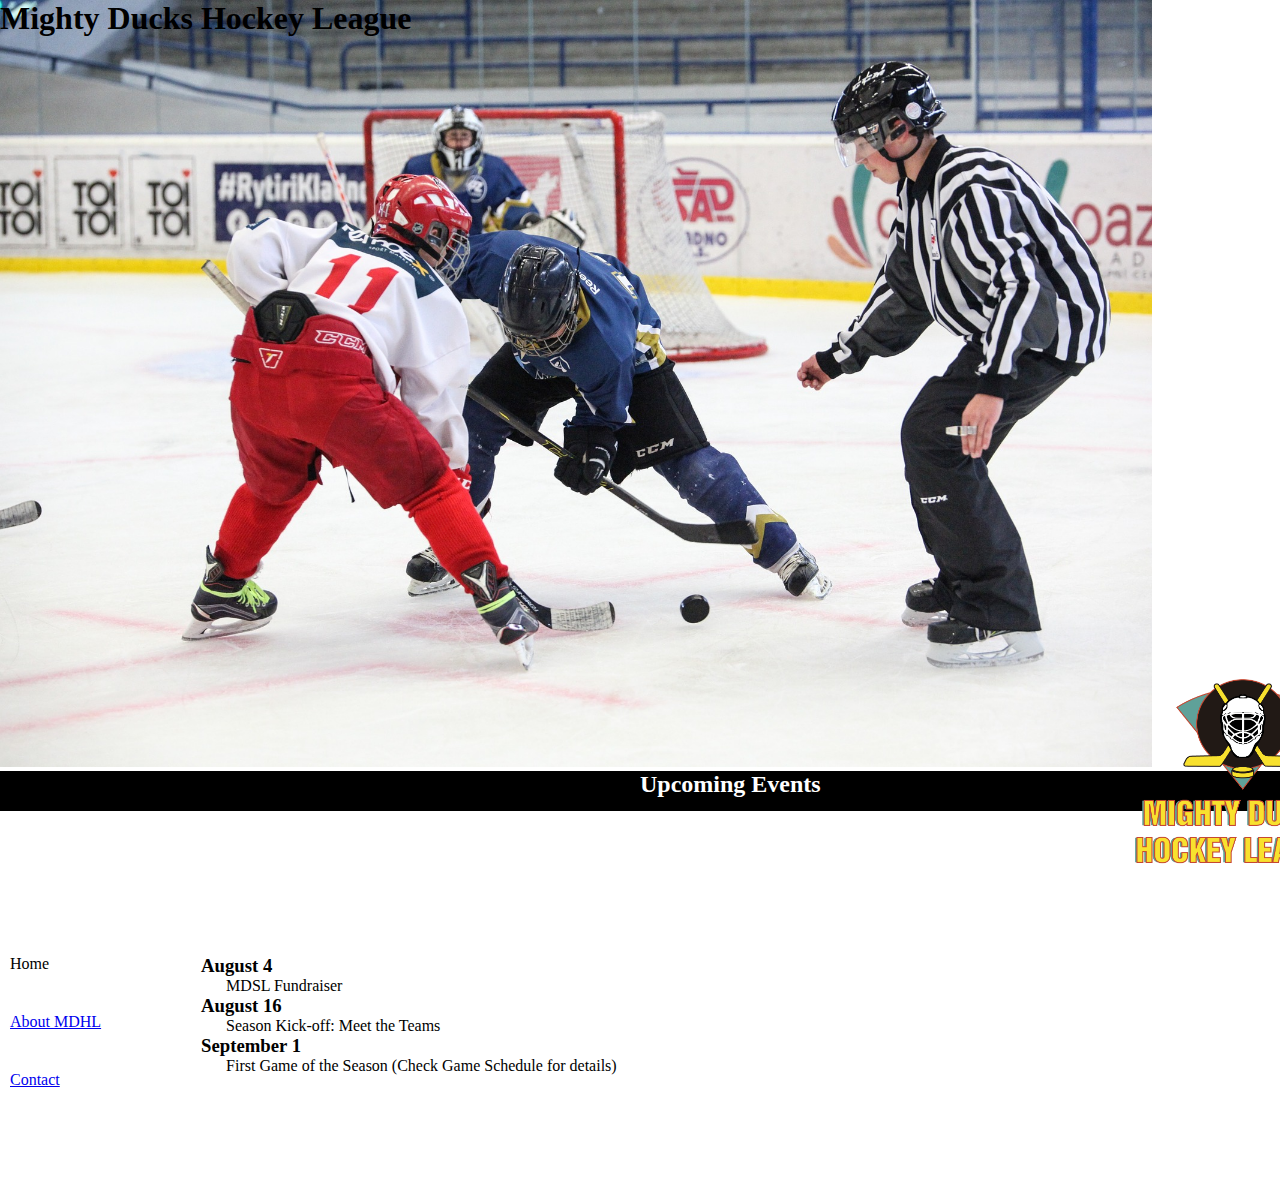
==== index.html @ ace34f19 "First commit for style1" ====
<!DOCTYPE html>
<html lang="en">
    <head>
        <meta charset="UTF-8">
        <meta name="viewport" content="width=device-width, initial-scale=1.0">
        <link rel="stylesheet" href="./styles/style1.css">
        <!-- <link rel="stylesheet" href="./styles/style2.css">
        <link rel="stylesheet" href="./styles/style3.css"> -->
        <title>Mighty Ducks Hockey League</title>
    </head>
    <body>
        <div class="titlesdiv">
            <!-- Div que contiene el titulo y foto-->
            <div class="pictitle">
                <h1>Mighty Ducks Hockey League</h1>
                <img src="./assets/design1_image1.jpg" alt="Una foto de un partido de los Mighty Ducks donde un jugador se encuentra enfrentandose a otro, y el referee esta observando el encuentro.">
            </div>

            <!--Div con el logo y el titulo-->
            <div class="logo-title">
                <h2>Upcoming Events</h2>
                <img class="logopic" src="./assets/LogoMightyducks-01.png" alt="Imagen con el Logo de Mighty Ducks, es un casco de hockey blanco con dos palos amarillos cruzados por detras, y el nombre del equipo en letras amarillas.">
            </div>
        </div>

        <!--Links y contenido de texto-->
        <div class="linksandcontent">
        <!--Div con los links-->
        <div class="links">
            <a href="#" class="currentlink">Home</a>
            <a href="./about.html">About MDHL</a>
            <a href="./contact.html">Contact</a>
        </div>
            <ul>
                <li>
                    <h3 class="listtitles">August 4</h3>
                    <p class="ind-text">MDSL Fundraiser</p>
                </li>
                <li>
                    <h3 class="listtitles">August 16</h3>
                    <p class="ind-text">Season Kick-off: Meet the Teams</p>
                </li>
                <li>
                    <h3 class="listtitles">September 1</h3>
                    <p class="ind-text">First Game of the Season (Check Game Schedule for details)</p>
                </li>
            </ul>
        </div>
    </body>
</html>
---- styles/style1.css ----
* {
    font-family: 'Comic Sans MS', 'Comic Sans', cursive;
    padding: 0;
    margin: 0;
    box-sizing: border-box;
}

img{
    width: 90%;
}

h1{
    position: absolute;
}

.pictitle{
    position: relative;
}

.linksandcontent{
    display: flex;
    flex-direction: row;
    margin-top: -100px;
}

a{
    margin-bottom: 40px;
    margin-left: 10px;
}

.currentlink{
    color: black;
    text-decoration: none;
}

ul{
    list-style: none;
}

.ind-text{
    text-indent: 25px;
}

.links{
    margin-bottom: 50px;
    display: flex;
    flex-direction: column;
    margin-right: 100px;
}

h2{
    color: #ffffff;
    background-color: #000000;
    padding-left: 50%;
    position: relative;
    height: 40px;
}

.contact-text{
    margin-left: 30px;
    margin-top: 20px;
}

.logopic{
    height: 15em;
    width: 15em;
    position: relative;
    top: -10em;
    left: 70em;
}

.titles-div{
    position: absolute;
}
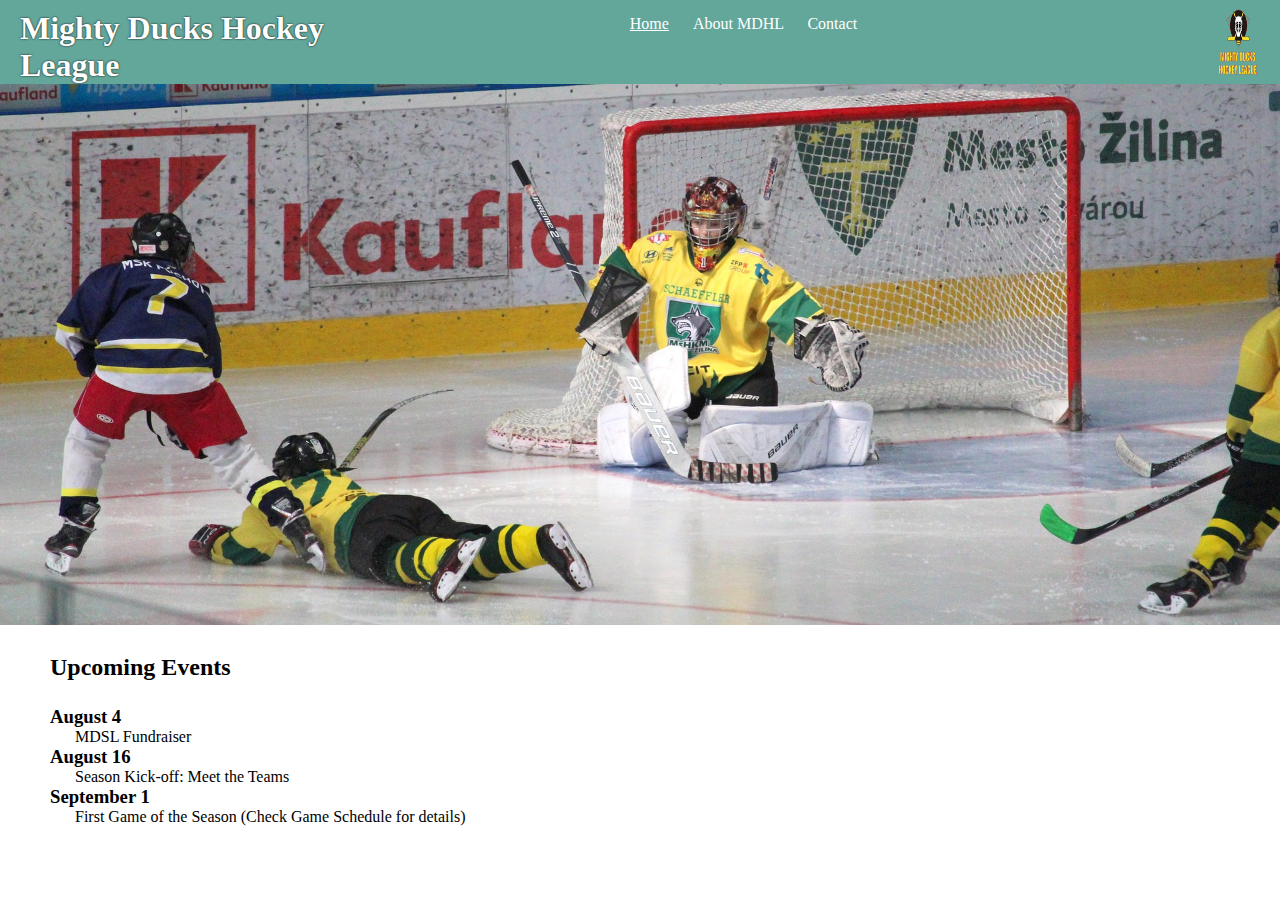
==== commit 39f423a8: "First commit for tarea3" ====
--- a/index.html
+++ b/index.html
@@ -3,35 +3,29 @@
     <head>
         <meta charset="UTF-8">
         <meta name="viewport" content="width=device-width, initial-scale=1.0">
-        <link rel="stylesheet" href="./styles/style1.css">
-        <!-- <link rel="stylesheet" href="./styles/style2.css">
-        <link rel="stylesheet" href="./styles/style3.css"> -->
+        <link rel="stylesheet" href="./styles/style3.css">
         <title>Mighty Ducks Hockey League</title>
     </head>
     <body>
-        <div class="titlesdiv">
-            <!-- Div que contiene el titulo y foto-->
-            <div class="pictitle">
+        <nav class="navbar">
+            <!-- Div que contiene el titulo, logo y foto -->
+            <div class="titleslogodiv">
                 <h1>Mighty Ducks Hockey League</h1>
-                <img src="./assets/design1_image1.jpg" alt="Una foto de un partido de los Mighty Ducks donde un jugador se encuentra enfrentandose a otro, y el referee esta observando el encuentro.">
-            </div>
-
-            <!--Div con el logo y el titulo-->
-            <div class="logo-title">
-                <h2>Upcoming Events</h2>
+                <!-- Div con los links -->
+                <div class="links">
+                    <a href="#" class="currentlink">Home</a>
+                    <a href="./about.html">About MDHL</a>
+                    <a href="./contact.html">Contact</a>
+                </div>
                 <img class="logopic" src="./assets/LogoMightyducks-01.png" alt="Imagen con el Logo de Mighty Ducks, es un casco de hockey blanco con dos palos amarillos cruzados por detras, y el nombre del equipo en letras amarillas.">
             </div>
-        </div>
-
-        <!--Links y contenido de texto-->
-        <div class="linksandcontent">
-        <!--Div con los links-->
-        <div class="links">
-            <a href="#" class="currentlink">Home</a>
-            <a href="./about.html">About MDHL</a>
-            <a href="./contact.html">Contact</a>
-        </div>
-            <ul>
+        </nav>
+        
+        <!-- Subtitulo y contenido de texto -->
+        <div class="subtitleandcontent">
+            <img src="./assets/design1_image2.jpg" alt="Una foto de un partido de los Mighty Ducks donde un jugador se encuentra enfrentandose a la porteria, y 3 jugadores del equipo contrario tratan de detenerlo.">
+            <h2 class="subtitle">Upcoming Events</h2>
+            <ul class="content">
                 <li>
                     <h3 class="listtitles">August 4</h3>
                     <p class="ind-text">MDSL Fundraiser</p>
--- a/styles/style3.css
+++ b/styles/style3.css
@@ -0,0 +1,71 @@
+* {
+    font-family: 'Comic Sans MS', 'Comic Sans', cursive;
+    padding: 0;
+    margin: 0;
+    box-sizing: border-box;
+}
+
+.navbar{
+    display: sticky;
+    background-color: #63A69A;
+}
+
+.logopic{
+    width: 5%;
+    padding-right: 20px;
+}
+
+.titleslogodiv{
+    display: flex;
+    flex-direction: row;
+    justify-content: space-between;
+}
+
+img{
+    width: 100%;
+}
+
+h1{
+    padding-top: 10px;
+    padding-left: 20px;
+    color: #ffffff;
+    text-shadow: 0 0 2px #000000;
+}
+
+.links{
+    padding-top: 15px;
+    width: 50%;
+    margin-left: 200px;
+}
+
+a{
+    color: #ffffff;
+    text-decoration: none;
+    padding-left: 20px;
+}
+
+.currentlink{
+    text-decoration: underline;
+}
+
+.contactlink{
+    text-decoration: underline;
+    color: rgb(51, 129, 178);
+    background-color: #FFFFFF;
+    border-style: none;
+    box-shadow: none;
+}
+
+ul{
+    list-style: none;
+}
+
+.ind-text{
+    text-indent: 25px;
+}
+
+.subtitle, .content, .contact-text{
+    margin-left: 50px;
+    margin-top: 25px;
+    margin-bottom: 25px;
+}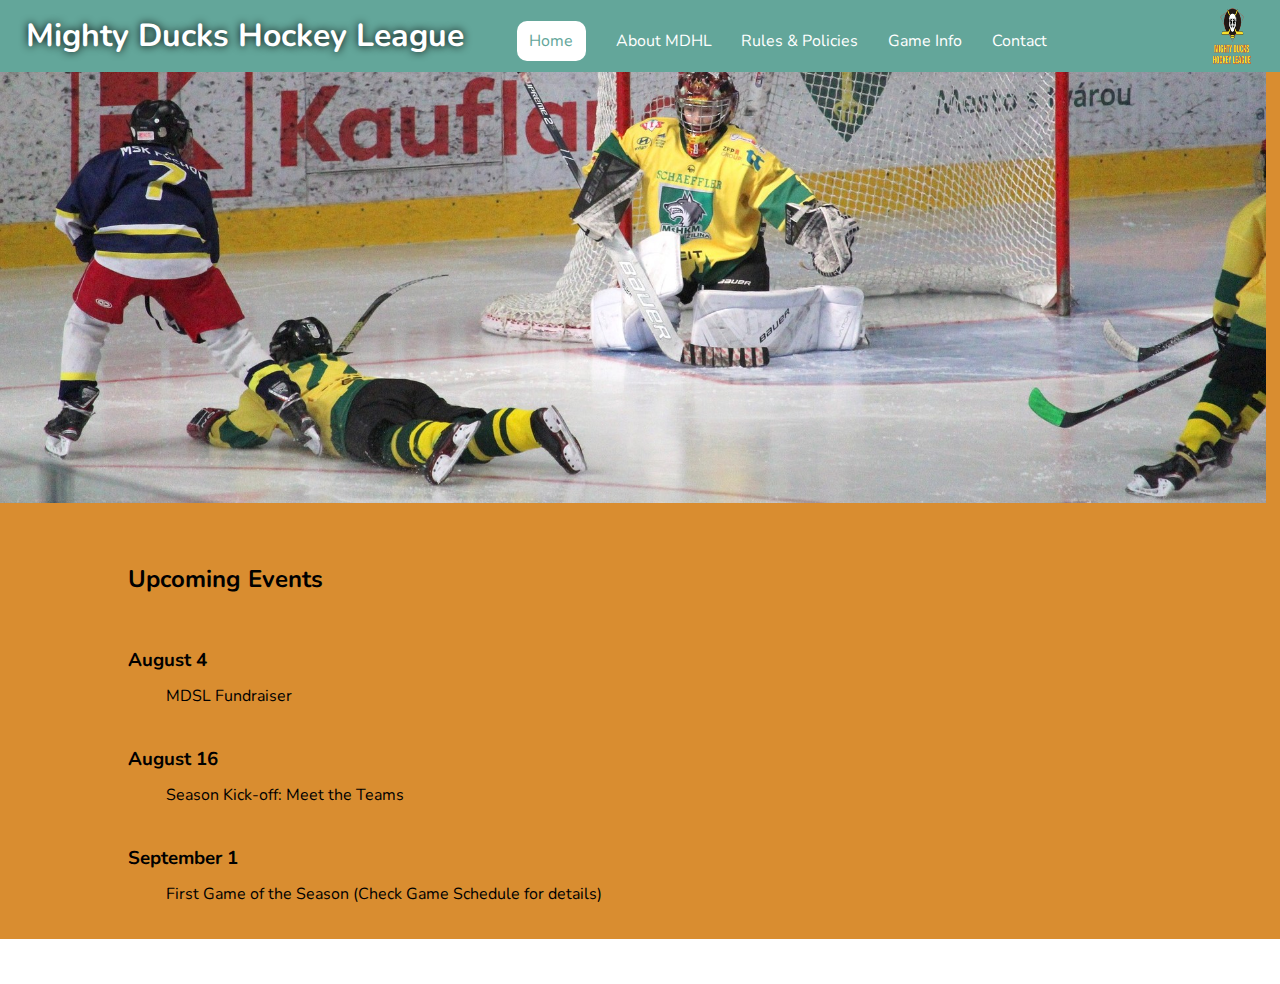
==== commit d8cb7968: "Commit 15/08" ====
--- a/index.html
+++ b/index.html
@@ -3,6 +3,10 @@
     <head>
         <meta charset="UTF-8">
         <meta name="viewport" content="width=device-width, initial-scale=1.0">
+        <link rel="preconnect" href="https://fonts.googleapis.com">
+        <link rel="preconnect" href="https://fonts.gstatic.com" crossorigin>
+        <link href="https://fonts.googleapis.com/css2?family=Nunito&display=swap" rel="stylesheet">
+        <link rel="icon" type="image/x-icon" href="./assets/favicon.png">
         <link rel="stylesheet" href="./styles/style3.css">
         <title>Mighty Ducks Hockey League</title>
     </head>
@@ -15,6 +19,8 @@
                 <div class="links">
                     <a href="#" class="currentlink">Home</a>
                     <a href="./about.html">About MDHL</a>
+                    <a href="./rules.html">Rules & Policies</a>
+                    <a href="./game_info.html">Game Info</a>
                     <a href="./contact.html">Contact</a>
                 </div>
                 <img class="logopic" src="./assets/LogoMightyducks-01.png" alt="Imagen con el Logo de Mighty Ducks, es un casco de hockey blanco con dos palos amarillos cruzados por detras, y el nombre del equipo en letras amarillas.">
--- a/styles/style3.css
+++ b/styles/style3.css
@@ -1,51 +1,58 @@
 * {
-    font-family: 'Comic Sans MS', 'Comic Sans', cursive;
+    font-family: 'Nunito', sans-serif;
     padding: 0;
     margin: 0;
     box-sizing: border-box;
+    line-height: 4vh;
 }
 
 .navbar{
-    display: sticky;
+    position: fixed;
     background-color: #63A69A;
+    width: 100vw;
 }
 
 .logopic{
-    width: 5%;
-    padding-right: 20px;
+    width: 5.5vw;
+    padding-right: 2vw;
 }
 
 .titleslogodiv{
     display: flex;
     flex-direction: row;
     justify-content: space-between;
+    height: 8vh;
 }
 
 img{
-    width: 100%;
+    width: 98.9vw;
 }
 
 h1{
-    padding-top: 10px;
-    padding-left: 20px;
+    padding-top: 2vh;
+    padding-left: 2vw;
     color: #ffffff;
-    text-shadow: 0 0 2px #000000;
+    text-shadow: 0 0 1vh #000000;
 }
 
 .links{
-    padding-top: 15px;
-    width: 50%;
-    margin-left: 200px;
+    padding-top: 2.5vh;
+    width: 50vw;
 }
 
 a{
     color: #ffffff;
     text-decoration: none;
-    padding-left: 20px;
+    padding-left: 2vw;
 }
 
-.currentlink{
-    text-decoration: underline;
+
+.currentlink, a:hover{
+    background-color: #ffffff;
+    color: #63A69A;
+    border-radius: 10px;
+    padding: 1vh 1vw;
+    text-align: center;
 }
 
 .contactlink{
@@ -56,16 +63,53 @@
     box-shadow: none;
 }
 
-ul{
-    list-style: none;
+li{
+    padding-bottom: 3vh;
 }
 
-.ind-text{
-    text-indent: 25px;
+/*Indentacion de texto*/
+.ind-text, .insidelist{
+    text-indent: 3vw;
 }
 
-.subtitle, .content, .contact-text{
-    margin-left: 50px;
-    margin-top: 25px;
-    margin-bottom: 25px;
+.subtitle, .list, .contact-text, .content{
+    margin: 5vh 10vw;
+    list-style: none;
+    list-style-position: inside;
+}
+
+.subtitleandcontent{
+    background-color: #D98D30;
+}
+
+.headings{
+    text-align: center;
+}
+
+/*Defino los items de una lista ordenada como caracteres*/
+.ollist{
+    list-style-type: lower-alpha;
+}
+
+/*Scrollbar*/
+body::-webkit-scrollbar {
+    width: 17px;
+}
+  
+body::-webkit-scrollbar-track {
+    background: #ffffff;
+}
+  
+body::-webkit-scrollbar-thumb {
+    background-color: #63A69A;
+}
+
+/*Para cada input de la tabla*/
+td{
+    padding: 1vh 2vw;
+    text-align: center;
+}
+
+table{
+    margin: 2vh 0vw;
 }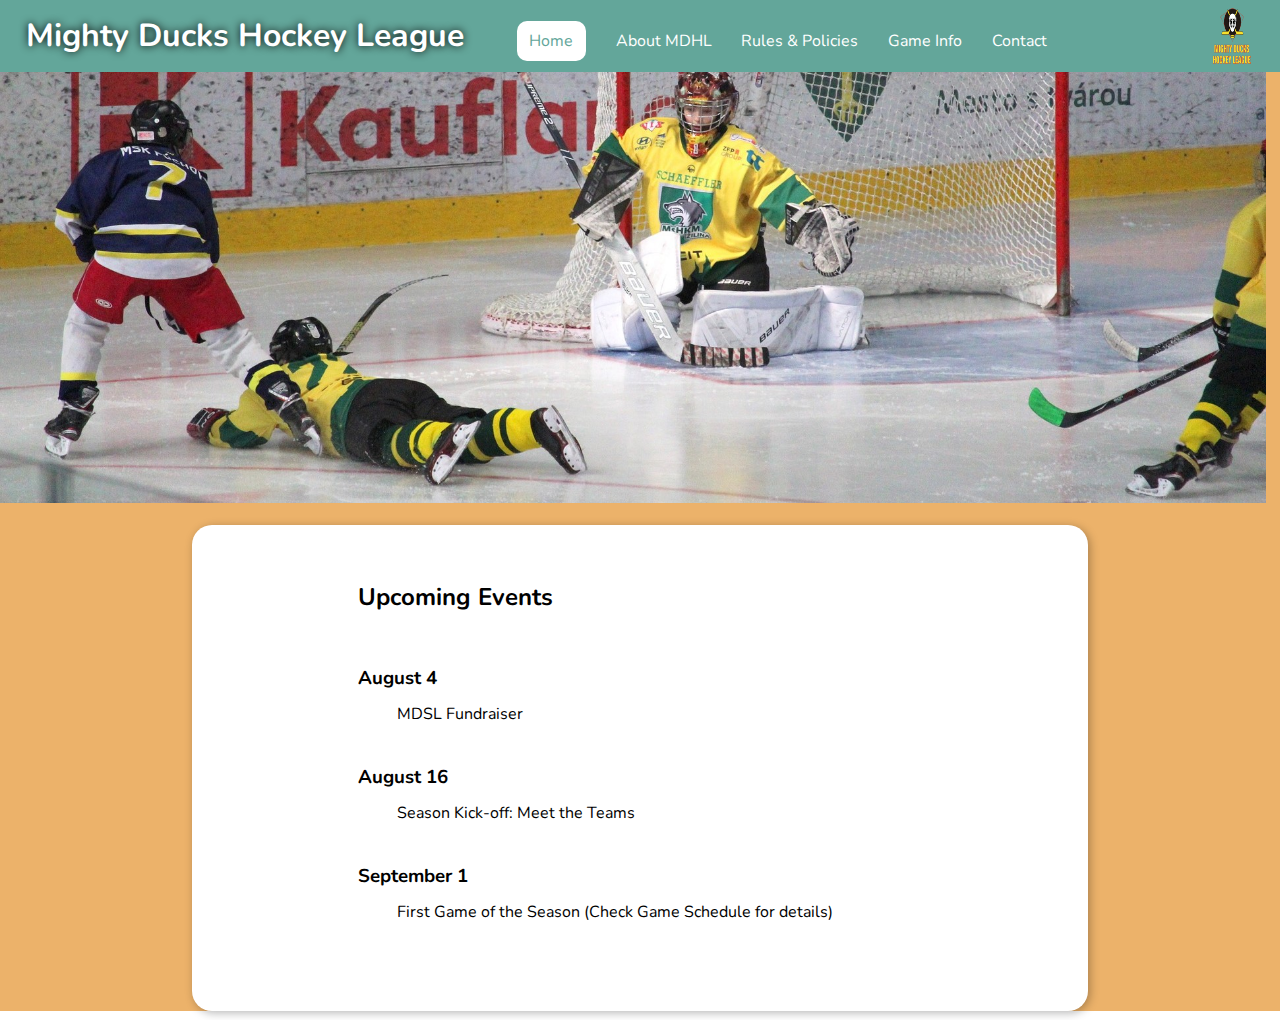
==== commit a062ac55: "Added cards to design" ====
--- a/index.html
+++ b/index.html
@@ -30,21 +30,23 @@
         <!-- Subtitulo y contenido de texto -->
         <div class="subtitleandcontent">
             <img src="./assets/design1_image2.jpg" alt="Una foto de un partido de los Mighty Ducks donde un jugador se encuentra enfrentandose a la porteria, y 3 jugadores del equipo contrario tratan de detenerlo.">
-            <h2 class="subtitle">Upcoming Events</h2>
-            <ul class="content">
-                <li>
-                    <h3 class="listtitles">August 4</h3>
-                    <p class="ind-text">MDSL Fundraiser</p>
-                </li>
-                <li>
-                    <h3 class="listtitles">August 16</h3>
-                    <p class="ind-text">Season Kick-off: Meet the Teams</p>
-                </li>
-                <li>
-                    <h3 class="listtitles">September 1</h3>
-                    <p class="ind-text">First Game of the Season (Check Game Schedule for details)</p>
-                </li>
-            </ul>
+            <div class="cards">
+                <h2 class="subtitle">Upcoming Events</h2>
+                <ul class="content">
+                    <li>
+                        <h3 class="listtitles">August 4</h3>
+                        <p class="ind-text">MDSL Fundraiser</p>
+                    </li>
+                    <li>
+                        <h3 class="listtitles">August 16</h3>
+                        <p class="ind-text">Season Kick-off: Meet the Teams</p>
+                    </li>
+                    <li>
+                        <h3 class="listtitles">September 1</h3>
+                        <p class="ind-text">First Game of the Season (Check Game Schedule for details)</p>
+                    </li>
+                </ul>
+            </div>
         </div>
     </body>
 </html>--- a/styles/style3.css
+++ b/styles/style3.css
@@ -79,7 +79,7 @@
 }
 
 .subtitleandcontent{
-    background-color: #D98D30;
+    background-color: #ecb26a;
 }
 
 .headings{
@@ -112,4 +112,14 @@
 
 table{
     margin: 2vh 0vw;
+}
+
+.cards{
+    background-color: #ffffff;
+    width: 70vw;
+    border-radius: 20px;
+    justify-self: center;
+    margin: 1vh 15vw;
+    padding: 1vh 3vw;
+    box-shadow: 2px 2px 10px rgba(0, 0, 0, 0.288);
 }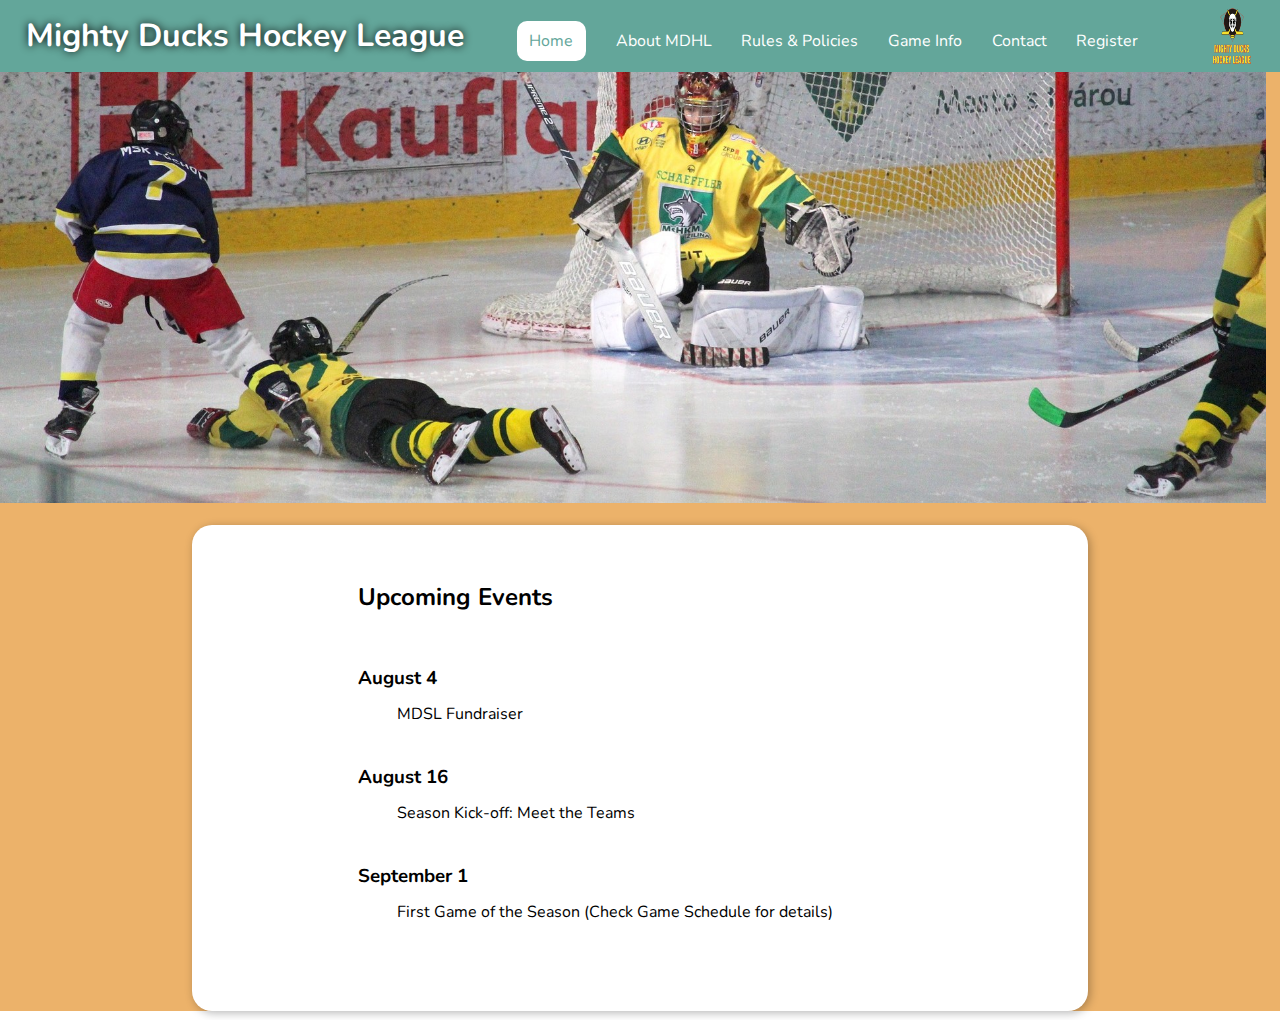
==== commit 6495bda9: "Added registration form and maps" ====
--- a/index.html
+++ b/index.html
@@ -22,6 +22,7 @@
                     <a href="./rules.html">Rules & Policies</a>
                     <a href="./game_info.html">Game Info</a>
                     <a href="./contact.html">Contact</a>
+                    <a href="./registration.html">Register</a>
                 </div>
                 <img class="logopic" src="./assets/LogoMightyducks-01.png" alt="Imagen con el Logo de Mighty Ducks, es un casco de hockey blanco con dos palos amarillos cruzados por detras, y el nombre del equipo en letras amarillas.">
             </div>
--- a/styles/style3.css
+++ b/styles/style3.css
@@ -6,17 +6,20 @@
     line-height: 4vh;
 }
 
+/*Estilo para la navbar*/
 .navbar{
     position: fixed;
     background-color: #63A69A;
     width: 100vw;
 }
 
+/*Estilos para el logo*/
 .logopic{
     width: 5.5vw;
     padding-right: 2vw;
 }
 
+/*Estilos para el logo, el titulo y los links*/
 .titleslogodiv{
     display: flex;
     flex-direction: row;
@@ -24,10 +27,12 @@
     height: 8vh;
 }
 
+/*Imagen tipo banner*/
 img{
     width: 98.9vw;
 }
 
+/*Titulo del navbar*/
 h1{
     padding-top: 2vh;
     padding-left: 2vw;
@@ -35,18 +40,20 @@
     text-shadow: 0 0 1vh #000000;
 }
 
+/*Links de la navbar que redirigen a distintas secciones de la pagina*/
 .links{
     padding-top: 2.5vh;
     width: 50vw;
 }
 
+/*Elementos anchor*/
 a{
     color: #ffffff;
     text-decoration: none;
     padding-left: 2vw;
 }
 
-
+/*Estilos para los anchor cuando nos situamos en su pagina o cuando pasamos el mouse por encima de ellos*/
 .currentlink, a:hover{
     background-color: #ffffff;
     color: #63A69A;
@@ -55,6 +62,7 @@
     text-align: center;
 }
 
+/*Links de contacto (mails)*/
 .contactlink{
     text-decoration: underline;
     color: rgb(51, 129, 178);
@@ -72,12 +80,14 @@
     text-indent: 3vw;
 }
 
+/*Estilos para los h2 (titulos de cada seccion), listas y contenido*/
 .subtitle, .list, .contact-text, .content{
     margin: 5vh 10vw;
     list-style: none;
     list-style-position: inside;
 }
 
+/*Color de fondo para la seccion de contenido*/
 .subtitleandcontent{
     background-color: #ecb26a;
 }
@@ -110,10 +120,12 @@
     text-align: center;
 }
 
+/*Estilos para las tablas*/
 table{
     margin: 2vh 0vw;
 }
 
+/*Cards para el contenido*/
 .cards{
     background-color: #ffffff;
     width: 70vw;
@@ -122,4 +134,18 @@
     margin: 1vh 15vw;
     padding: 1vh 3vw;
     box-shadow: 2px 2px 10px rgba(0, 0, 0, 0.288);
+}
+
+/*Estilos para los mapas*/
+.mapsrow{
+    display: flex;
+    flex-direction: row;
+    margin: 0;
+    justify-content: center;
+}
+
+.mapcard{
+    display: flex;
+    flex-direction: column;
+    padding: 2vh 2vw;
 }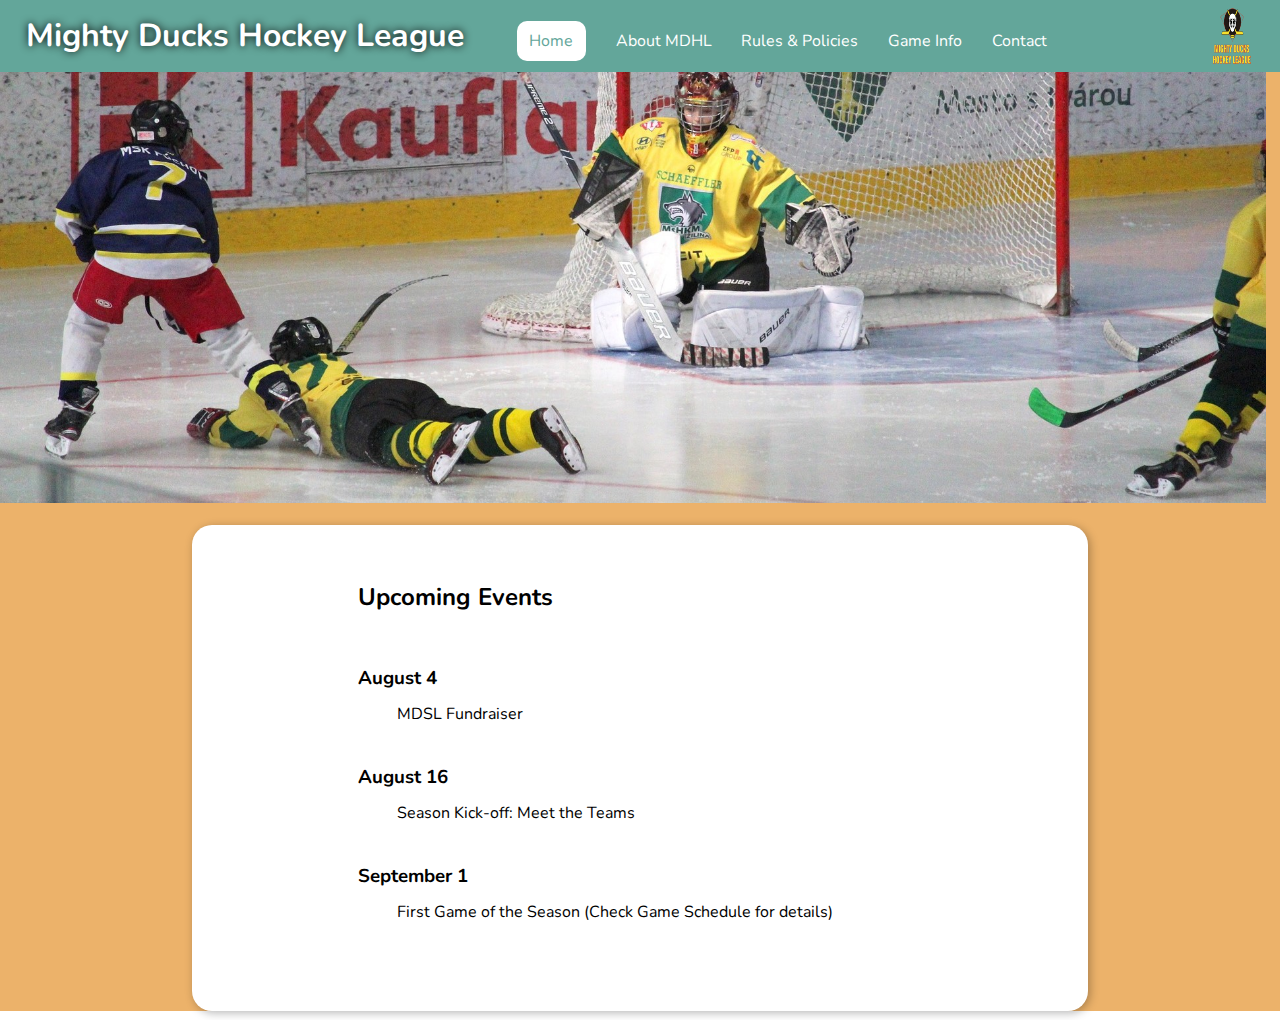
==== commit b81d33dc: "Edited changes" ====
--- a/index.html
+++ b/index.html
@@ -22,7 +22,6 @@
                     <a href="./rules.html">Rules & Policies</a>
                     <a href="./game_info.html">Game Info</a>
                     <a href="./contact.html">Contact</a>
-                    <a href="./registration.html">Register</a>
                 </div>
                 <img class="logopic" src="./assets/LogoMightyducks-01.png" alt="Imagen con el Logo de Mighty Ducks, es un casco de hockey blanco con dos palos amarillos cruzados por detras, y el nombre del equipo en letras amarillas.">
             </div>
--- a/styles/style3.css
+++ b/styles/style3.css
@@ -134,18 +134,4 @@
     margin: 1vh 15vw;
     padding: 1vh 3vw;
     box-shadow: 2px 2px 10px rgba(0, 0, 0, 0.288);
-}
-
-/*Estilos para los mapas*/
-.mapsrow{
-    display: flex;
-    flex-direction: row;
-    margin: 0;
-    justify-content: center;
-}
-
-.mapcard{
-    display: flex;
-    flex-direction: column;
-    padding: 2vh 2vw;
 }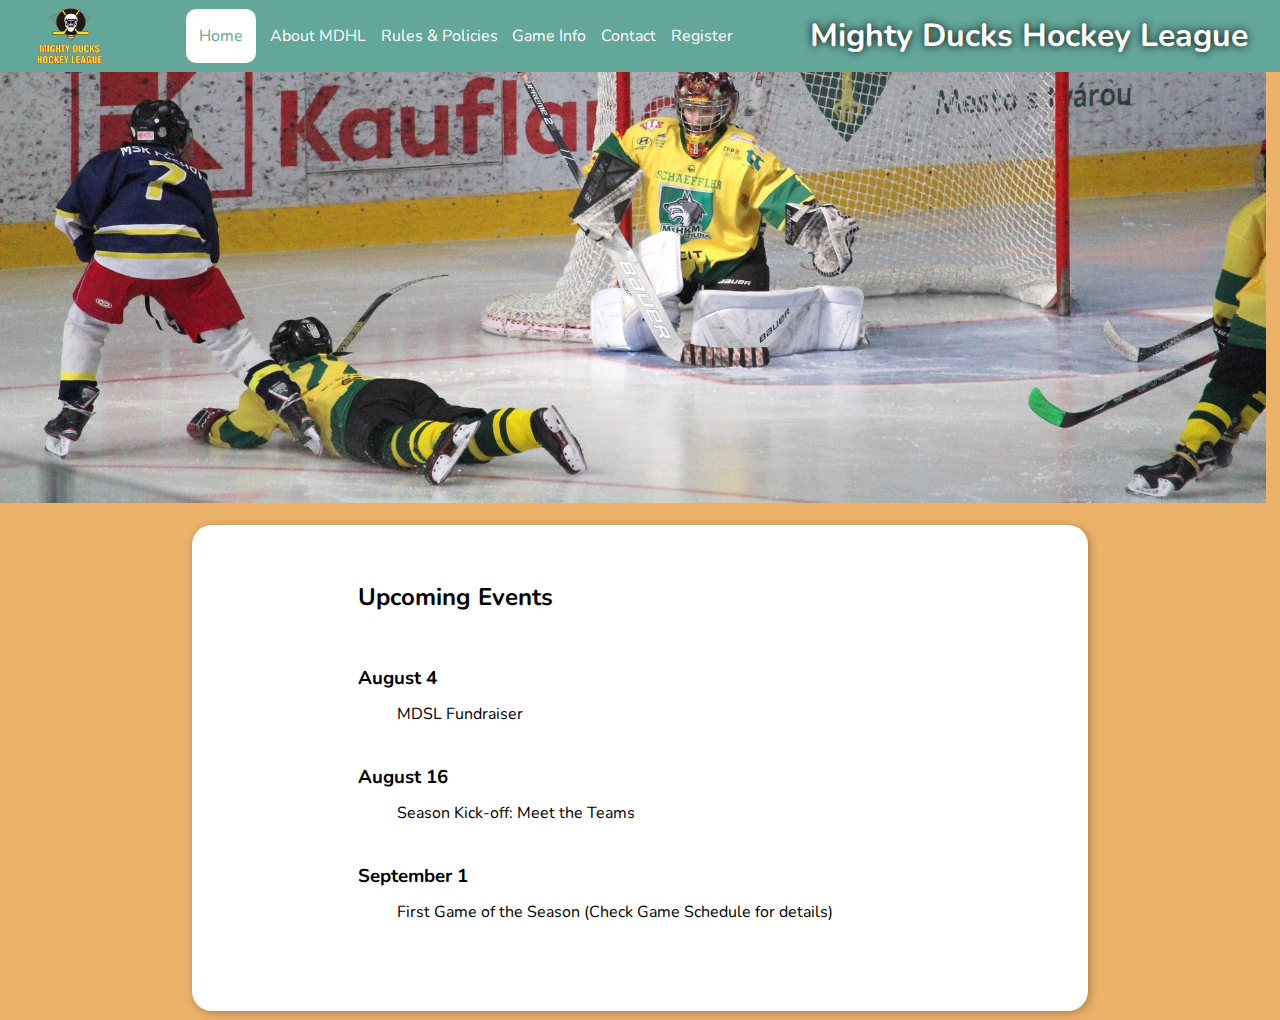
==== commit 8a994d9b: "Edited some files to pass the validations" ====
--- a/index.html
+++ b/index.html
@@ -14,7 +14,7 @@
         <nav class="navbar">
             <!-- Div que contiene el titulo, logo y foto -->
             <div class="titleslogodiv">
-                <h1>Mighty Ducks Hockey League</h1>
+                <img class="logopic" src="./assets/LogoMightyducks-01.png" alt="Imagen con el Logo de Mighty Ducks, es un casco de hockey blanco con dos palos amarillos cruzados por detras, y el nombre del equipo en letras amarillas.">
                 <!-- Div con los links -->
                 <div class="links">
                     <a href="#" class="currentlink">Home</a>
@@ -22,8 +22,26 @@
                     <a href="./rules.html">Rules & Policies</a>
                     <a href="./game_info.html">Game Info</a>
                     <a href="./contact.html">Contact</a>
+                    <a href="./registration.html">Register</a>
                 </div>
-                <img class="logopic" src="./assets/LogoMightyducks-01.png" alt="Imagen con el Logo de Mighty Ducks, es un casco de hockey blanco con dos palos amarillos cruzados por detras, y el nombre del equipo en letras amarillas.">
+                <h1>Mighty Ducks Hockey League</h1>
+                <!--Div para menu hamburguesa-->
+                <div class="hambmenu">
+                    <input type="checkbox">
+                    <svg xmlns="http://www.w3.org/2000/svg" width="16" height="16" fill="currentcolor" class="bi bi-list menusvg" viewBox="0 0 16 16">
+                        <path fill-rule="evenodd" d="M2.5 12a.5.5 0 0 1 .5-.5h10a.5.5 0 0 1 0 1H3a.5.5 0 0 1-.5-.5zm0-4a.5.5 0 0 1 .5-.5h10a.5.5 0 0 1 0 1H3a.5.5 0 0 1-.5-.5zm0-4a.5.5 0 0 1 .5-.5h10a.5.5 0 0 1 0 1H3a.5.5 0 0 1-.5-.5z"/>
+                    </svg>
+                    <nav>
+                        <ul>
+                            <li><a href="./index.html">Home</a></li>
+                            <li><a href="#" class="currentlink">About MDHL</a></li>
+                            <li><a href="./rules.html">Rules & Policies</a></li>
+                            <li><a href="./game_info.html">Game Info</a></li>
+                            <li><a href="./contact.html">Contact</a></li>
+                            <li><a href="./registration.html">Register</a></li>
+                        </ul>
+                    </nav>
+                </div>
             </div>
         </nav>
         
--- a/styles/style3.css
+++ b/styles/style3.css
@@ -15,15 +15,14 @@
 
 /*Estilos para el logo*/
 .logopic{
-    width: 5.5vw;
-    padding-right: 2vw;
+    width: 6vw;
 }
 
 /*Estilos para el logo, el titulo y los links*/
 .titleslogodiv{
     display: flex;
     flex-direction: row;
-    justify-content: space-between;
+    justify-content: space-around;
     height: 8vh;
 }
 
@@ -34,23 +33,25 @@
 
 /*Titulo del navbar*/
 h1{
-    padding-top: 2vh;
-    padding-left: 2vw;
+    display: flex;
+    flex-wrap: wrap;
+    align-content: center;
     color: #ffffff;
     text-shadow: 0 0 1vh #000000;
 }
 
 /*Links de la navbar que redirigen a distintas secciones de la pagina*/
 .links{
-    padding-top: 2.5vh;
-    width: 50vw;
+    width: 45vw;
+    display: flex;
+    justify-content: space-evenly;
+    align-items: center;
 }
 
 /*Elementos anchor*/
 a{
     color: #ffffff;
     text-decoration: none;
-    padding-left: 2vw;
 }
 
 /*Estilos para los anchor cuando nos situamos en su pagina o cuando pasamos el mouse por encima de ellos*/
@@ -88,7 +89,7 @@
 }
 
 /*Color de fondo para la seccion de contenido*/
-.subtitleandcontent{
+html{
     background-color: #ecb26a;
 }
 
@@ -134,4 +135,104 @@
     margin: 1vh 15vw;
     padding: 1vh 3vw;
     box-shadow: 2px 2px 10px rgba(0, 0, 0, 0.288);
+}
+
+/*Estilos para los mapas*/
+.mapsrow{
+    display: flex;
+    flex-direction: row;
+    margin: 0;
+    justify-content: center;
+}
+
+.mapcard{
+    display: flex;
+    flex-direction: column;
+    padding: 2vh 2vw;
+}
+
+form{
+    display: flex;
+    flex-direction: column;
+    justify-self: center;
+}
+
+.signature{
+    display: flex;
+    flex-direction: column;
+}
+
+fieldset{
+    border: none;
+    padding: 1vh 0vw;
+}
+
+.textinput{
+    width: 25vw;
+    display: flex;
+    flex-direction: column;
+}
+
+.submitbutton{
+    width: 10vw;
+    background-color: #63A69A;
+    color: #ffffff;
+    border: none;
+    border-radius: 1vh;
+}
+
+.formbutton{
+    display: grid;
+    justify-content: center;
+}
+
+.rowitems{
+    display: flex;
+    flex-direction: row;
+    justify-content: space-between;
+}
+
+.radioycheckbox{
+    padding: 0vh 1vw;
+}
+
+.hambmenu{
+    display: none;
+    border-style: solid;
+    border-radius: 20px;
+    border-color: #FFFFFF;
+    background-color: #63A69A;
+    height: 4vh;
+    color: inherit;
+    text-decoration: none;
+}
+
+.menusvg{
+    color: #FFFFFF;
+    align-content: center;
+}
+
+.hambmenu nav {
+    display: none;
+}
+
+.hambmenu input[type="checkbox"] {
+    opacity: 0;
+}
+
+@media only screen and (max-width: 1120px){
+    .links{
+        display: none;
+    }
+
+    .hambmenu{
+        display: flex;
+        width: 3vw;
+        justify-content: center;
+    }
+
+    .hambmenu input:checked ~ nav {
+        display: flex;
+        flex-direction: column;
+    }
 }